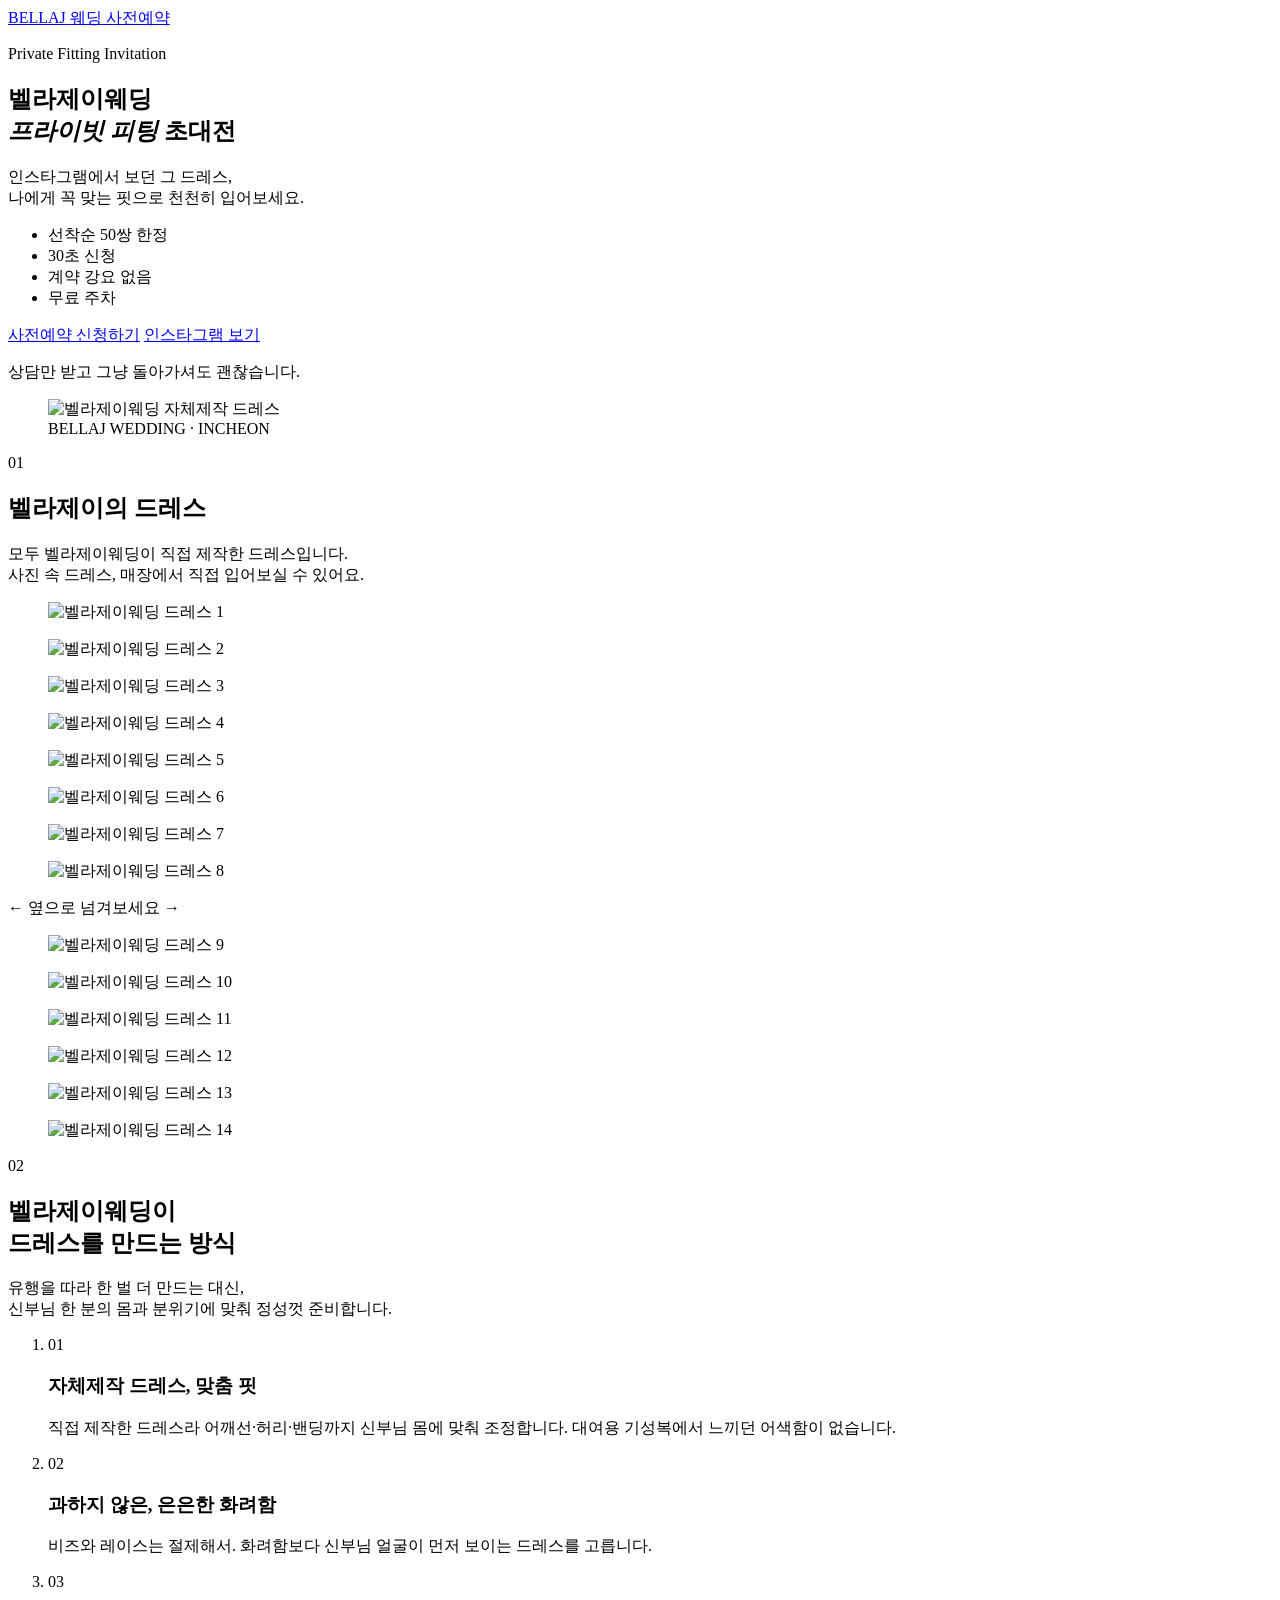
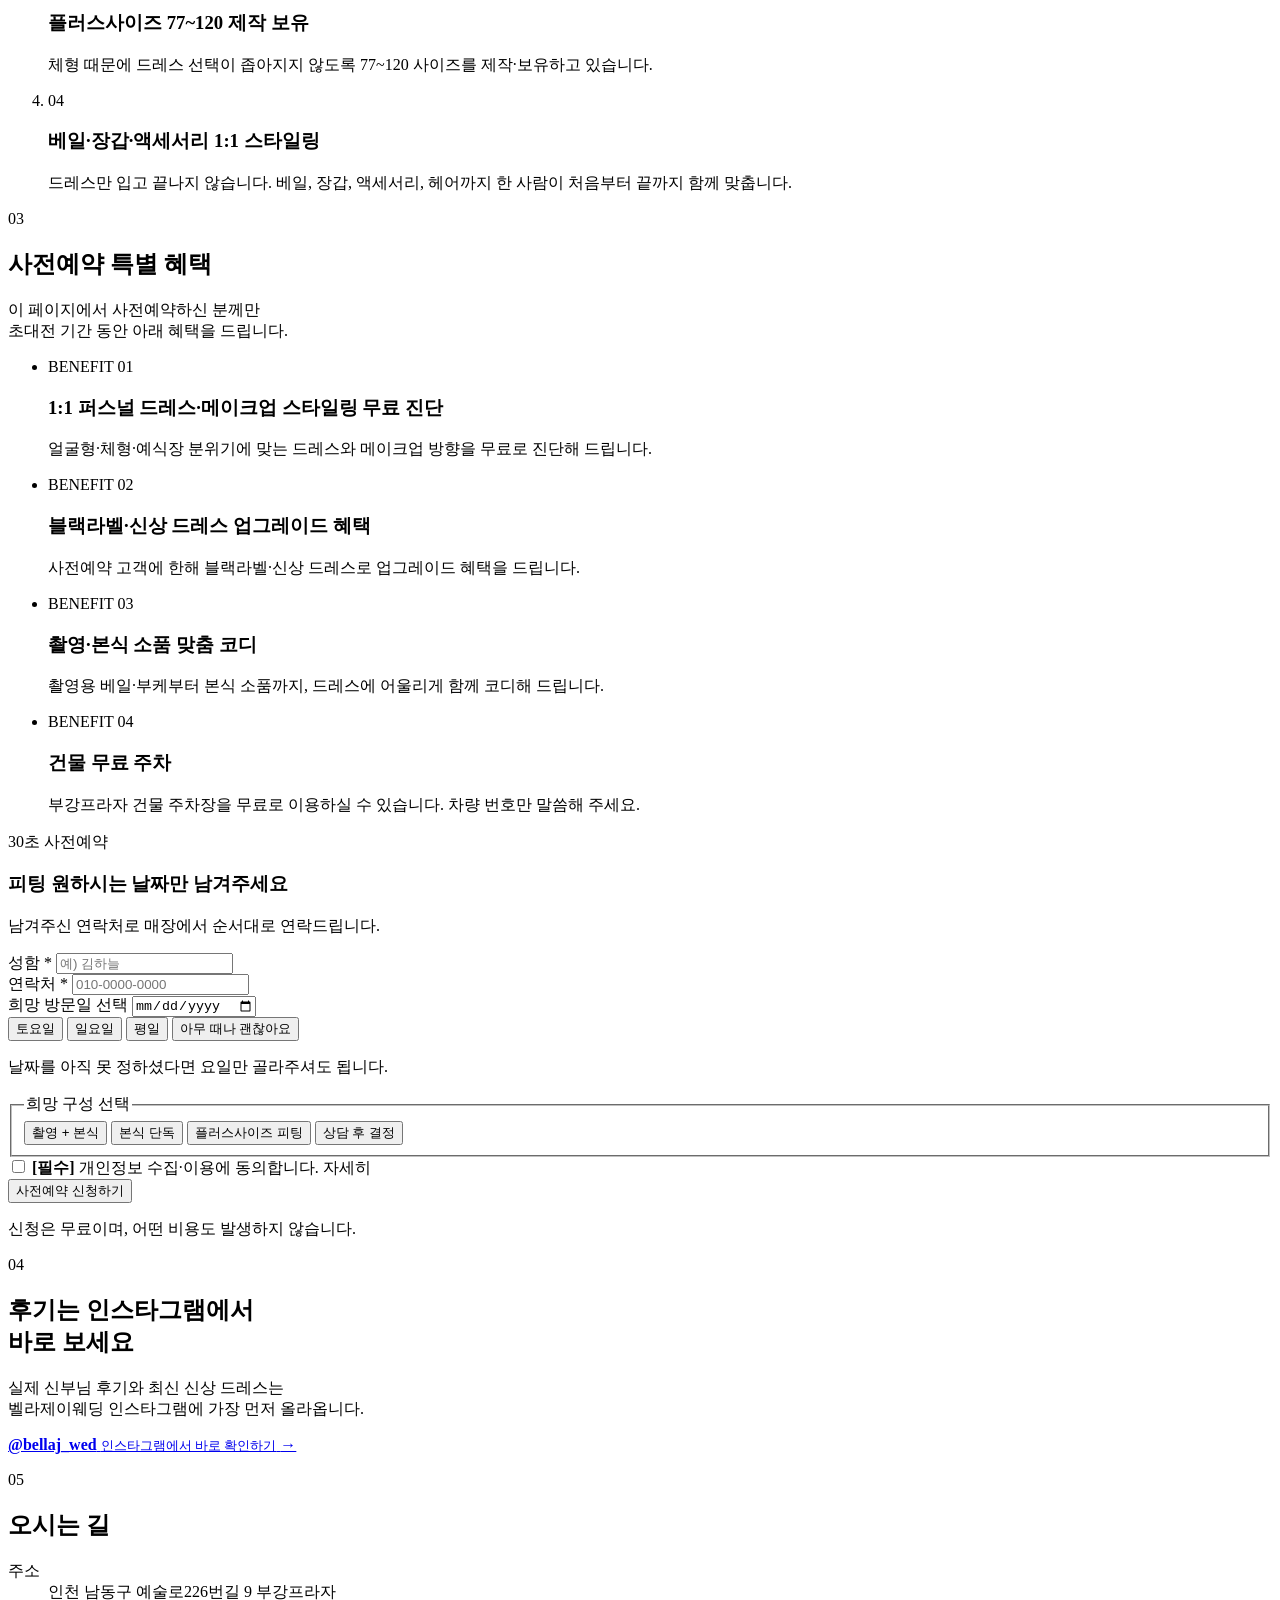
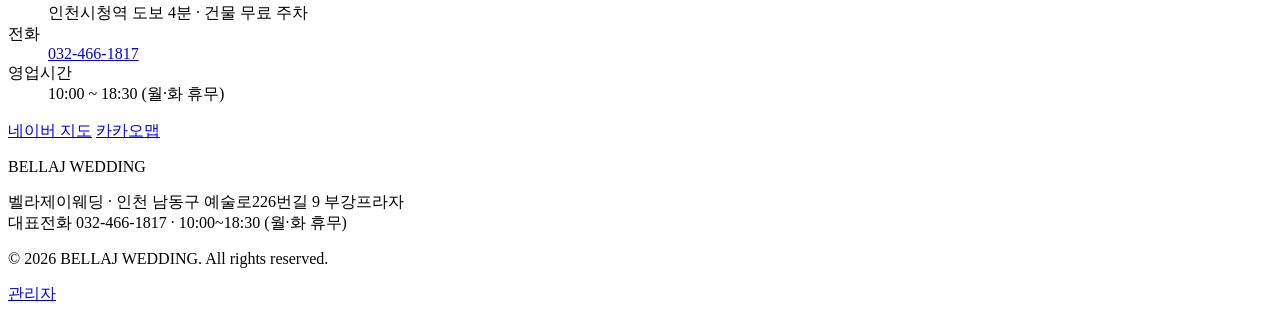
==== public/index.html @ 1223cafc "벨라제이웨딩 프라이빗 피팅 초대전 1차 시안 — 랜딩페이지 + 신청 리스트 관리" ====
<!DOCTYPE html>
<html lang="ko">
<head>
<meta charset="utf-8">
<meta name="viewport" content="width=device-width, initial-scale=1, viewport-fit=cover">
<title>벨라제이웨딩 프라이빗 피팅 초대전 | 선착순 50쌍 사전예약</title>
<meta name="description" content="인천 구월동 벨라제이웨딩 프라이빗 피팅 초대전. 자체제작 드레스 맞춤 핏, 플러스사이즈(77~120) 제작 보유. 30초 사전예약 · 계약 강요 없음 · 무료 주차.">
<meta name="theme-color" content="#fdfcfa">
<meta property="og:type" content="website">
<meta property="og:title" content="벨라제이웨딩 프라이빗 피팅 초대전">
<meta property="og:description" content="선착순 50쌍 한정 · 30초 신청 · 계약 강요 없음 · 무료 주차. 인천 구월동 벨라제이웨딩에서 나에게 꼭 맞는 드레스를 천천히 만나보세요.">
<meta property="og:image" content="/images/og.jpg">
<meta property="og:locale" content="ko_KR">
<link rel="icon" href="/favicon.svg" type="image/svg+xml">
<link rel="preconnect" href="https://fonts.googleapis.com">
<link rel="preconnect" href="https://fonts.gstatic.com" crossorigin>
<link href="https://fonts.googleapis.com/css2?family=Cormorant+Garamond:ital,wght@0,300;0,400;0,500;1,300&family=Noto+Serif+KR:wght@300;400;500&display=swap" rel="stylesheet">
<link rel="stylesheet" href="https://cdn.jsdelivr.net/gh/orioncactus/pretendard@v1.3.9/dist/web/variable/pretendardvariable-dynamic-subset.min.css">
<link rel="stylesheet" href="/styles.css">
</head>
<body>

<header class="topbar">
  <div class="topbar-inner">
    <a class="brand" href="#top" aria-label="벨라제이웨딩">
      <span class="brand-en">BELLAJ</span>
      <span class="brand-kr">웨딩</span>
    </a>
    <a class="topbar-cta" href="#apply">사전예약</a>
  </div>
</header>

<main id="top">

  <!-- HERO -->
  <section class="hero">
    <div class="hero-inner">
      <p class="eyebrow">Private Fitting Invitation</p>
      <h1 class="hero-title">
        벨라제이웨딩<br>
        <em>프라이빗 피팅</em> 초대전
      </h1>
      <p class="hero-lead">
        인스타그램에서 보던 그 드레스,<br>
        나에게 꼭 맞는 핏으로 천천히 입어보세요.
      </p>

      <ul class="hero-points" aria-label="초대전 안내">
        <li>선착순 50쌍 한정</li>
        <li>30초 신청</li>
        <li>계약 강요 없음</li>
        <li>무료 주차</li>
      </ul>

      <div class="hero-actions">
        <a class="btn btn-primary" href="#apply">사전예약 신청하기</a>
        <a class="btn btn-ghost" href="https://www.instagram.com/bellaj_wed/" target="_blank" rel="noopener">인스타그램 보기</a>
      </div>
      <p class="hero-note">상담만 받고 그냥 돌아가셔도 괜찮습니다.</p>
    </div>

    <figure class="hero-figure">
      <img src="/images/bellaj-09.webp" width="900" height="1350" alt="벨라제이웨딩 자체제작 드레스" fetchpriority="high">
      <figcaption>BELLAJ WEDDING · INCHEON</figcaption>
    </figure>
  </section>

  <!-- 01 LOOKBOOK -->
  <section class="section" id="lookbook">
    <div class="section-head">
      <p class="num">01</p>
      <h2 class="section-title">벨라제이의 드레스</h2>
      <p class="section-lead">
        모두 벨라제이웨딩이 직접 제작한 드레스입니다.<br>
        사진 속 드레스, 매장에서 직접 입어보실 수 있어요.
      </p>
    </div>

    <div class="lookbook">
      <div class="lookbook-track" id="lookbookTrack" tabindex="0" aria-label="드레스 화보, 좌우로 넘겨 보세요">
        <figure class="look"><img src="/images/bellaj-01.webp" width="900" height="1350" alt="벨라제이웨딩 드레스 1" loading="lazy"></figure>
        <figure class="look"><img src="/images/bellaj-04.webp" width="900" height="1350" alt="벨라제이웨딩 드레스 2" loading="lazy"></figure>
        <figure class="look"><img src="/images/bellaj-05.webp" width="900" height="1350" alt="벨라제이웨딩 드레스 3" loading="lazy"></figure>
        <figure class="look"><img src="/images/bellaj-08.webp" width="900" height="1350" alt="벨라제이웨딩 드레스 4" loading="lazy"></figure>
        <figure class="look"><img src="/images/bellaj-03.webp" width="900" height="1350" alt="벨라제이웨딩 드레스 5" loading="lazy"></figure>
        <figure class="look"><img src="/images/bellaj-11.webp" width="900" height="1350" alt="벨라제이웨딩 드레스 6" loading="lazy"></figure>
        <figure class="look"><img src="/images/bellaj-14.webp" width="900" height="1350" alt="벨라제이웨딩 드레스 7" loading="lazy"></figure>
        <figure class="look"><img src="/images/bellaj-13.webp" width="900" height="1350" alt="벨라제이웨딩 드레스 8" loading="lazy"></figure>
      </div>
      <p class="swipe-hint"><span aria-hidden="true">←</span> 옆으로 넘겨보세요 <span aria-hidden="true">→</span></p>
    </div>

    <div class="look-grid">
      <figure><img src="/images/bellaj-02-sm.webp" width="600" height="900" alt="벨라제이웨딩 드레스 9" loading="lazy"></figure>
      <figure><img src="/images/bellaj-06-sm.webp" width="600" height="900" alt="벨라제이웨딩 드레스 10" loading="lazy"></figure>
      <figure><img src="/images/bellaj-07-sm.webp" width="600" height="900" alt="벨라제이웨딩 드레스 11" loading="lazy"></figure>
      <figure><img src="/images/bellaj-10-sm.webp" width="600" height="900" alt="벨라제이웨딩 드레스 12" loading="lazy"></figure>
      <figure><img src="/images/bellaj-12-sm.webp" width="600" height="900" alt="벨라제이웨딩 드레스 13" loading="lazy"></figure>
      <figure><img src="/images/bellaj-15-sm.webp" width="600" height="900" alt="벨라제이웨딩 드레스 14" loading="lazy"></figure>
    </div>
  </section>

  <!-- 02 ABOUT -->
  <section class="section section-tint" id="about">
    <div class="section-head">
      <p class="num">02</p>
      <h2 class="section-title">벨라제이웨딩이<br>드레스를 만드는 방식</h2>
      <p class="section-lead">
        유행을 따라 한 벌 더 만드는 대신,<br>
        신부님 한 분의 몸과 분위기에 맞춰 정성껏 준비합니다.
      </p>
    </div>

    <ol class="strengths">
      <li>
        <span class="strength-no">01</span>
        <h3>자체제작 드레스, 맞춤 핏</h3>
        <p>직접 제작한 드레스라 어깨선·허리·밴딩까지 신부님 몸에 맞춰 조정합니다. 대여용 기성복에서 느끼던 어색함이 없습니다.</p>
      </li>
      <li>
        <span class="strength-no">02</span>
        <h3>과하지 않은, 은은한 화려함</h3>
        <p>비즈와 레이스는 절제해서. 화려함보다 신부님 얼굴이 먼저 보이는 드레스를 고릅니다.</p>
      </li>
      <li>
        <span class="strength-no">03</span>
        <h3>플러스사이즈 77~120 제작 보유</h3>
        <p>체형 때문에 드레스 선택이 좁아지지 않도록 77~120 사이즈를 제작·보유하고 있습니다.</p>
      </li>
      <li>
        <span class="strength-no">04</span>
        <h3>베일·장갑·액세서리 1:1 스타일링</h3>
        <p>드레스만 입고 끝나지 않습니다. 베일, 장갑, 액세서리, 헤어까지 한 사람이 처음부터 끝까지 함께 맞춥니다.</p>
      </li>
    </ol>
  </section>

  <!-- 03 BENEFIT + FORM -->
  <section class="section" id="apply">
    <div class="section-head">
      <p class="num">03</p>
      <h2 class="section-title">사전예약 특별 혜택</h2>
      <p class="section-lead">
        이 페이지에서 사전예약하신 분께만<br>
        초대전 기간 동안 아래 혜택을 드립니다.
      </p>
    </div>

    <ul class="benefits">
      <li>
        <span class="benefit-tag">BENEFIT 01</span>
        <h3>1:1 퍼스널 드레스·메이크업 스타일링 무료 진단</h3>
        <p>얼굴형·체형·예식장 분위기에 맞는 드레스와 메이크업 방향을 무료로 진단해 드립니다.</p>
      </li>
      <li>
        <span class="benefit-tag">BENEFIT 02</span>
        <h3>블랙라벨·신상 드레스 업그레이드 혜택</h3>
        <p>사전예약 고객에 한해 블랙라벨·신상 드레스로 업그레이드 혜택을 드립니다.</p>
      </li>
      <li>
        <span class="benefit-tag">BENEFIT 03</span>
        <h3>촬영·본식 소품 맞춤 코디</h3>
        <p>촬영용 베일·부케부터 본식 소품까지, 드레스에 어울리게 함께 코디해 드립니다.</p>
      </li>
      <li>
        <span class="benefit-tag">BENEFIT 04</span>
        <h3>건물 무료 주차</h3>
        <p>부강프라자 건물 주차장을 무료로 이용하실 수 있습니다. 차량 번호만 말씀해 주세요.</p>
      </li>
    </ul>

    <div class="apply-card">
      <div class="apply-head">
        <p class="apply-eyebrow">30초 사전예약</p>
        <h3 class="apply-title">피팅 원하시는 날짜만 남겨주세요</h3>
        <p class="apply-desc">남겨주신 연락처로 매장에서 순서대로 연락드립니다.</p>
      </div>

      <form id="applyForm" class="apply-form" novalidate>
        <div class="field">
          <label for="name">성함 <span class="req">*</span></label>
          <input id="name" name="name" type="text" autocomplete="name" placeholder="예) 김하늘" maxlength="30" required>
          <p class="field-err" data-err="name" hidden></p>
        </div>

        <div class="field">
          <label for="phone">연락처 <span class="req">*</span></label>
          <input id="phone" name="phone" type="tel" inputmode="numeric" autocomplete="tel" placeholder="010-0000-0000" maxlength="13" required>
          <p class="field-err" data-err="phone" hidden></p>
        </div>

        <div class="field">
          <label for="visitDate">희망 방문일 <span class="opt">선택</span></label>
          <input id="visitDate" name="visit_date" type="date" min="">
          <div class="chips" id="dayChips" role="group" aria-label="방문 희망 요일">
            <button type="button" class="chip" data-day="토요일">토요일</button>
            <button type="button" class="chip" data-day="일요일">일요일</button>
            <button type="button" class="chip" data-day="평일">평일</button>
            <button type="button" class="chip" data-day="무관">아무 때나 괜찮아요</button>
          </div>
          <p class="field-help">날짜를 아직 못 정하셨다면 요일만 골라주셔도 됩니다.</p>
        </div>

        <fieldset class="field">
          <legend>희망 구성 <span class="opt">선택</span></legend>
          <div class="chips" id="planChips" role="radiogroup" aria-label="희망 구성">
            <button type="button" class="chip" data-plan="촬영+본식">촬영 + 본식</button>
            <button type="button" class="chip" data-plan="본식 단독">본식 단독</button>
            <button type="button" class="chip" data-plan="플러스사이즈 피팅">플러스사이즈 피팅</button>
            <button type="button" class="chip" data-plan="상담 후 결정">상담 후 결정</button>
          </div>
        </fieldset>

        <div class="field">
          <label class="check">
            <input id="agree" name="agree" type="checkbox">
            <span>
              <b>[필수]</b> 개인정보 수집·이용에 동의합니다.
              <span class="agree-more" id="agreeMore" role="button" tabindex="0" aria-expanded="false">자세히</span>
            </span>
          </label>
          <div class="agree-box" id="agreeBox" hidden>
            <p>수집 항목 : 성함, 연락처, 희망 방문일·구성</p>
            <p>수집 목적 : 사전예약 접수 및 상담 안내 연락</p>
            <p>보유 기간 : 상담 종료 후 6개월 이내 파기</p>
            <p>동의를 거부하실 수 있으며, 이 경우 사전예약 접수가 제한됩니다.</p>
          </div>
          <p class="field-err" data-err="agree" hidden></p>
        </div>

        <button class="btn btn-primary btn-block" type="submit" id="submitBtn">사전예약 신청하기</button>
        <p class="form-foot">신청은 무료이며, 어떤 비용도 발생하지 않습니다.</p>
      </form>

      <div class="apply-done" id="applyDone" hidden aria-live="polite">
        <p class="done-mark" aria-hidden="true">✓</p>
        <h3>사전예약이 접수되었습니다</h3>
        <p class="done-desc">
          남겨주신 연락처로 매장에서 곧 연락드리겠습니다.<br>
          급하시면 아래 번호로 바로 전화 주셔도 됩니다.
        </p>
        <div class="done-actions">
          <a class="btn btn-primary" href="tel:0324661817">032-466-1817 전화하기</a>
          <a class="btn btn-ghost" href="https://www.instagram.com/bellaj_wed/" target="_blank" rel="noopener">인스타그램 보기</a>
        </div>
      </div>
    </div>
  </section>

  <!-- 04 INSTAGRAM -->
  <section class="section section-insta" id="instagram">
    <div class="section-head">
      <p class="num">04</p>
      <h2 class="section-title">후기는 인스타그램에서<br>바로 보세요</h2>
      <p class="section-lead">
        실제 신부님 후기와 최신 신상 드레스는<br>
        벨라제이웨딩 인스타그램에 가장 먼저 올라옵니다.
      </p>
    </div>
    <a class="insta-btn" href="https://www.instagram.com/bellaj_wed/" target="_blank" rel="noopener">
      <span class="insta-ico" aria-hidden="true"></span>
      <span>
        <b>@bellaj_wed</b>
        <small>인스타그램에서 바로 확인하기</small>
      </span>
      <span class="insta-arrow" aria-hidden="true">→</span>
    </a>
  </section>

  <!-- 05 VISIT -->
  <section class="section" id="visit">
    <div class="section-head">
      <p class="num">05</p>
      <h2 class="section-title">오시는 길</h2>
    </div>

    <dl class="visit-list">
      <div>
        <dt>주소</dt>
        <dd>인천 남동구 예술로226번길 9 부강프라자<br><span class="dim">인천시청역 도보 4분 · 건물 무료 주차</span></dd>
      </div>
      <div>
        <dt>전화</dt>
        <dd><a href="tel:0324661817">032-466-1817</a></dd>
      </div>
      <div>
        <dt>영업시간</dt>
        <dd>10:00 ~ 18:30 <span class="dim">(월·화 휴무)</span></dd>
      </div>
    </dl>

    <div class="map-actions">
      <a class="btn btn-soft" href="https://map.naver.com/p/search/%EC%9D%B8%EC%B2%9C%20%EB%82%A8%EB%8F%99%EA%B5%AC%20%EC%98%88%EC%88%A0%EB%A1%9C226%EB%B2%88%EA%B8%B8%209" target="_blank" rel="noopener">네이버 지도</a>
      <a class="btn btn-soft" href="https://map.kakao.com/?q=%EC%9D%B8%EC%B2%9C%20%EB%82%A8%EB%8F%99%EA%B5%AC%20%EC%98%88%EC%88%A0%EB%A1%9C226%EB%B2%88%EA%B8%B8%209" target="_blank" rel="noopener">카카오맵</a>
    </div>
  </section>

</main>

<footer class="footer">
  <p class="footer-brand">BELLAJ WEDDING</p>
  <p class="footer-info">
    벨라제이웨딩 · 인천 남동구 예술로226번길 9 부강프라자<br>
    대표전화 032-466-1817 · 10:00~18:30 (월·화 휴무)
  </p>
  <p class="footer-copy">© 2026 BELLAJ WEDDING. All rights reserved.</p>
  <a class="footer-admin" href="/admin">관리자</a>
</footer>

<div class="toast" id="toast" role="status" aria-live="polite" hidden></div>

<script src="/app.js" defer></script>
</body>
</html>
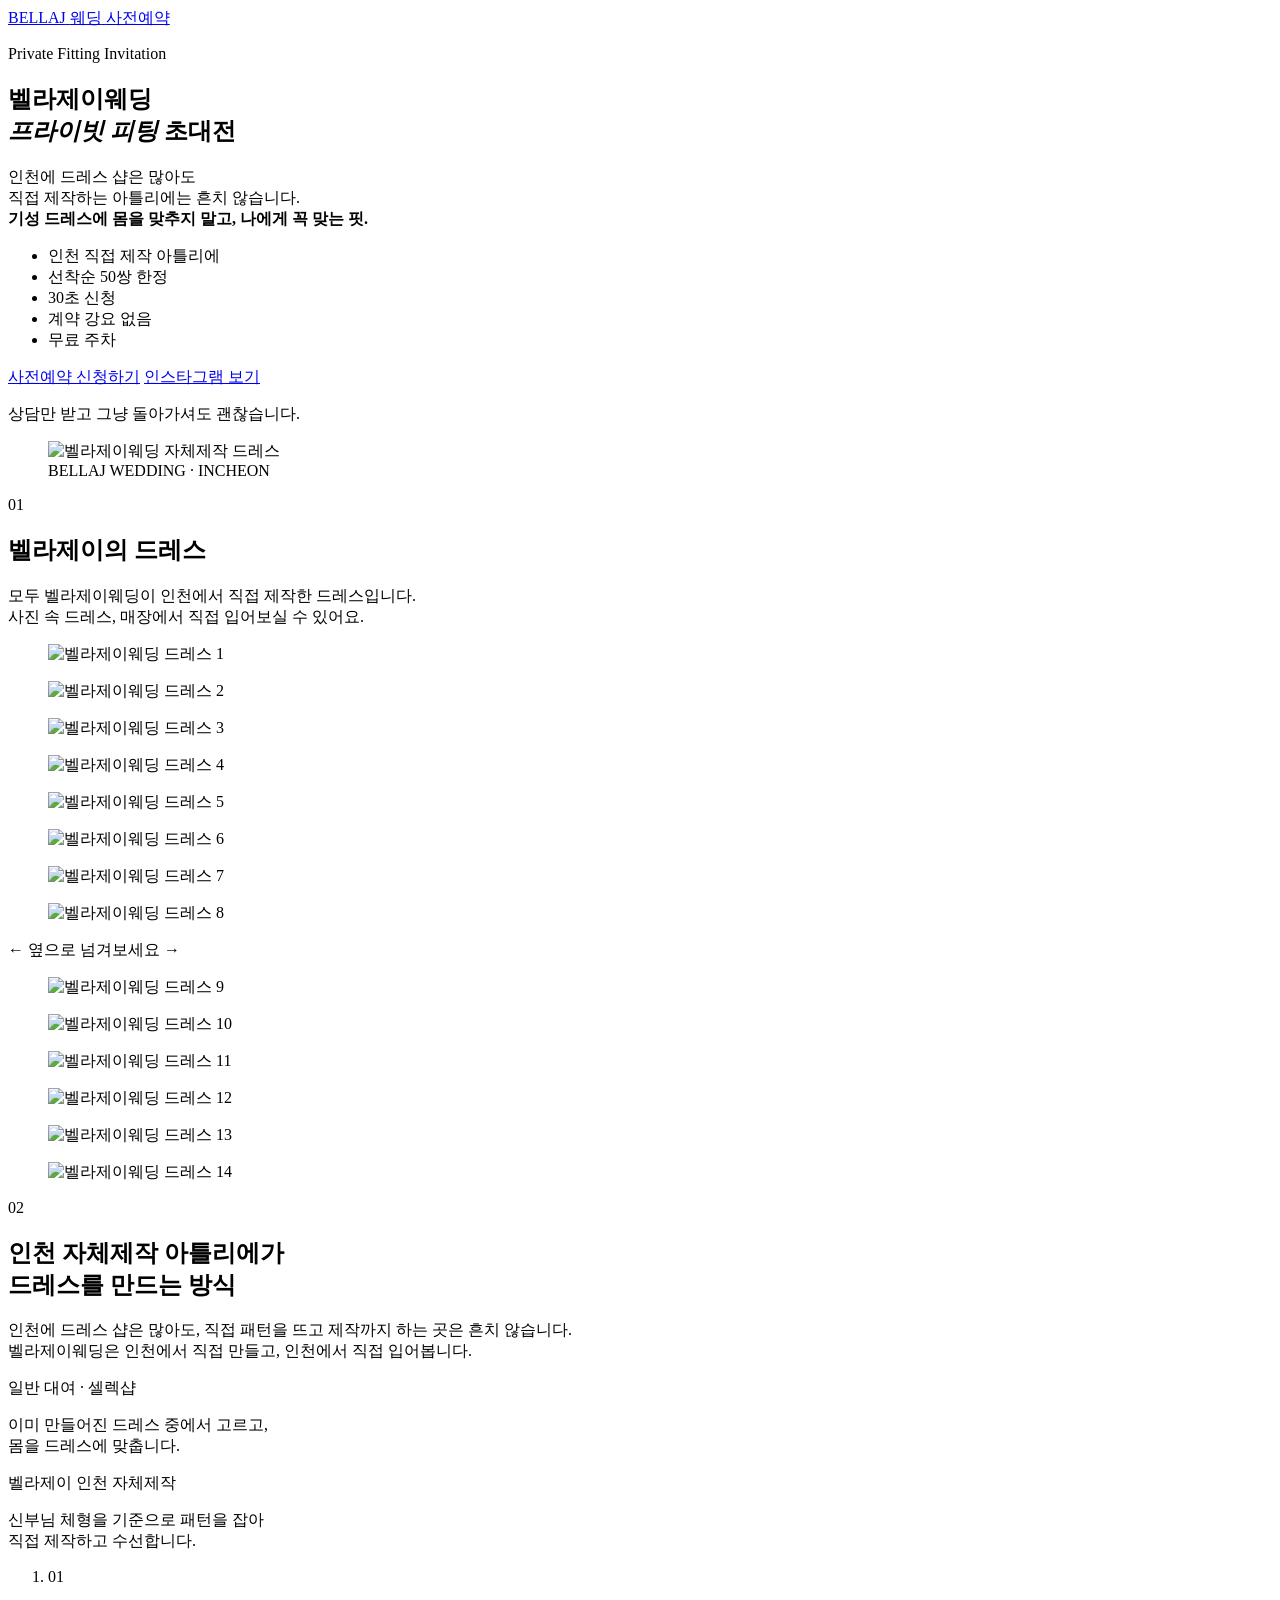
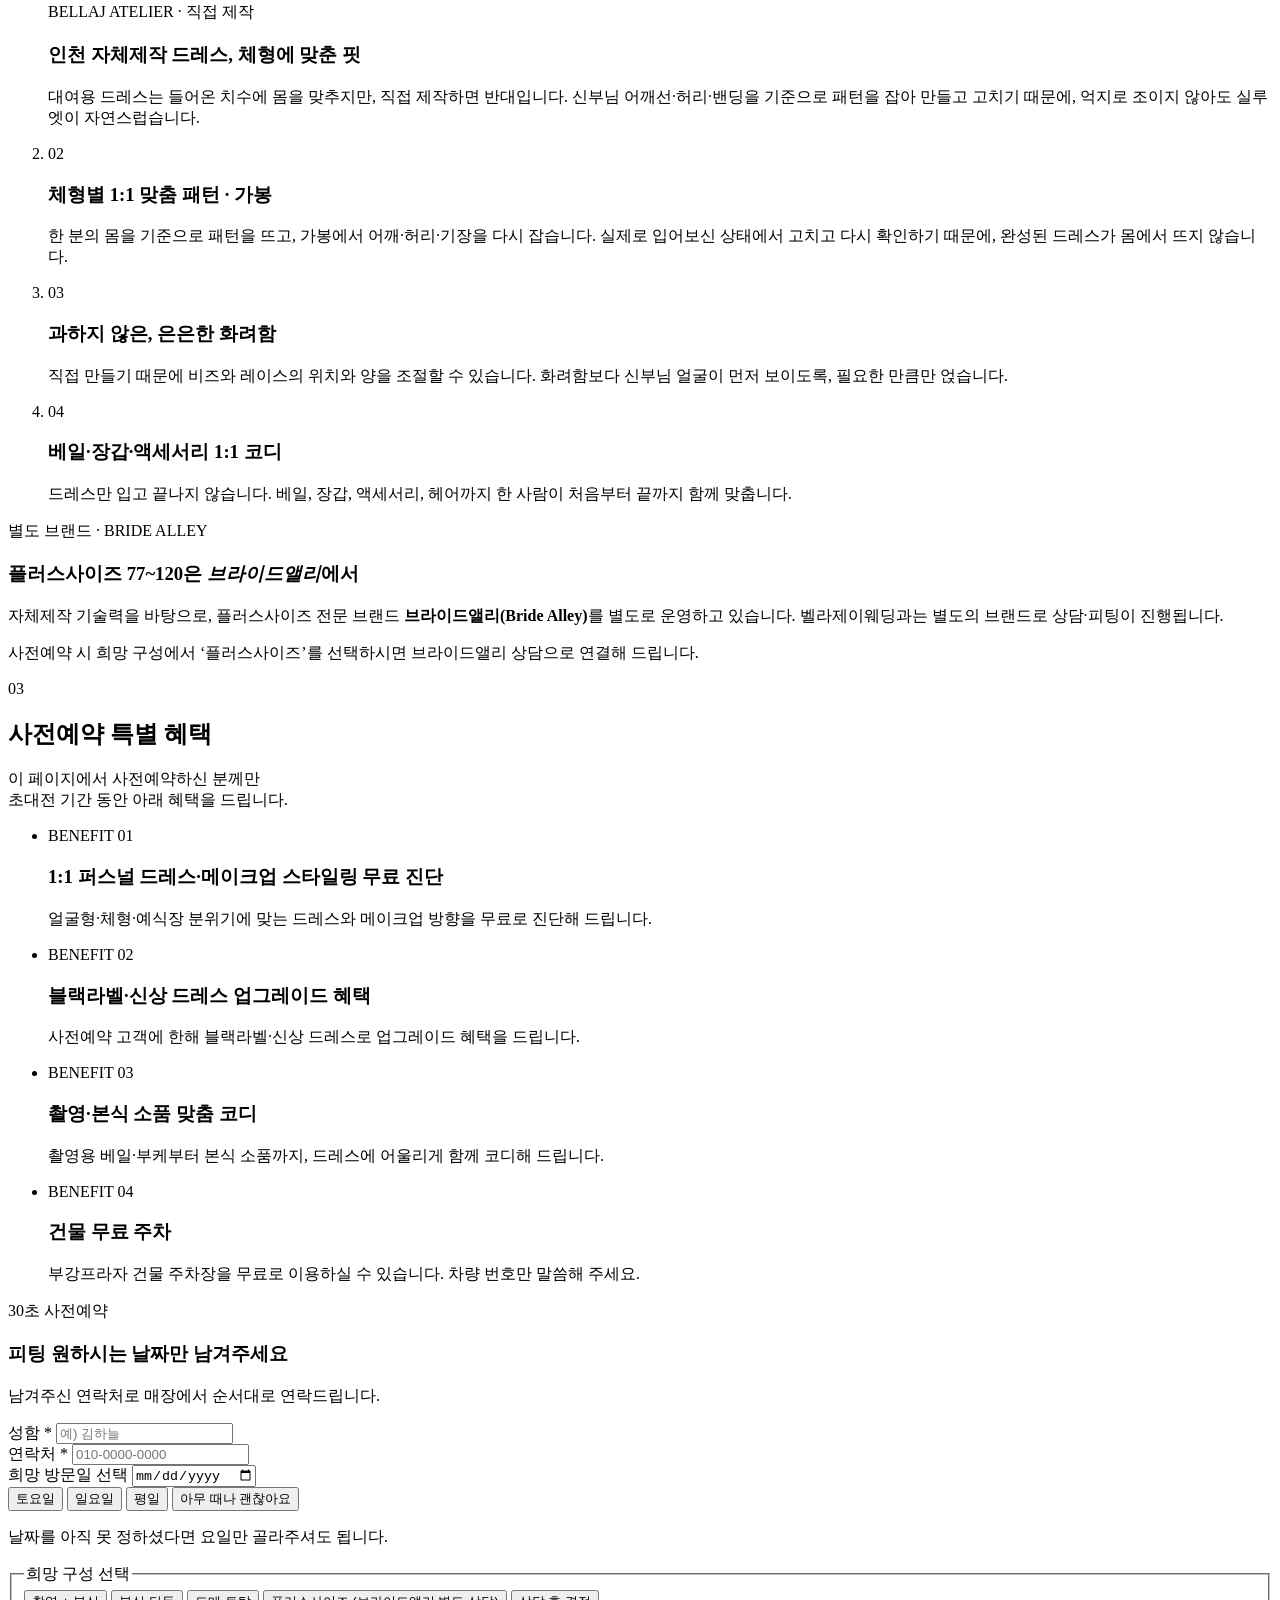
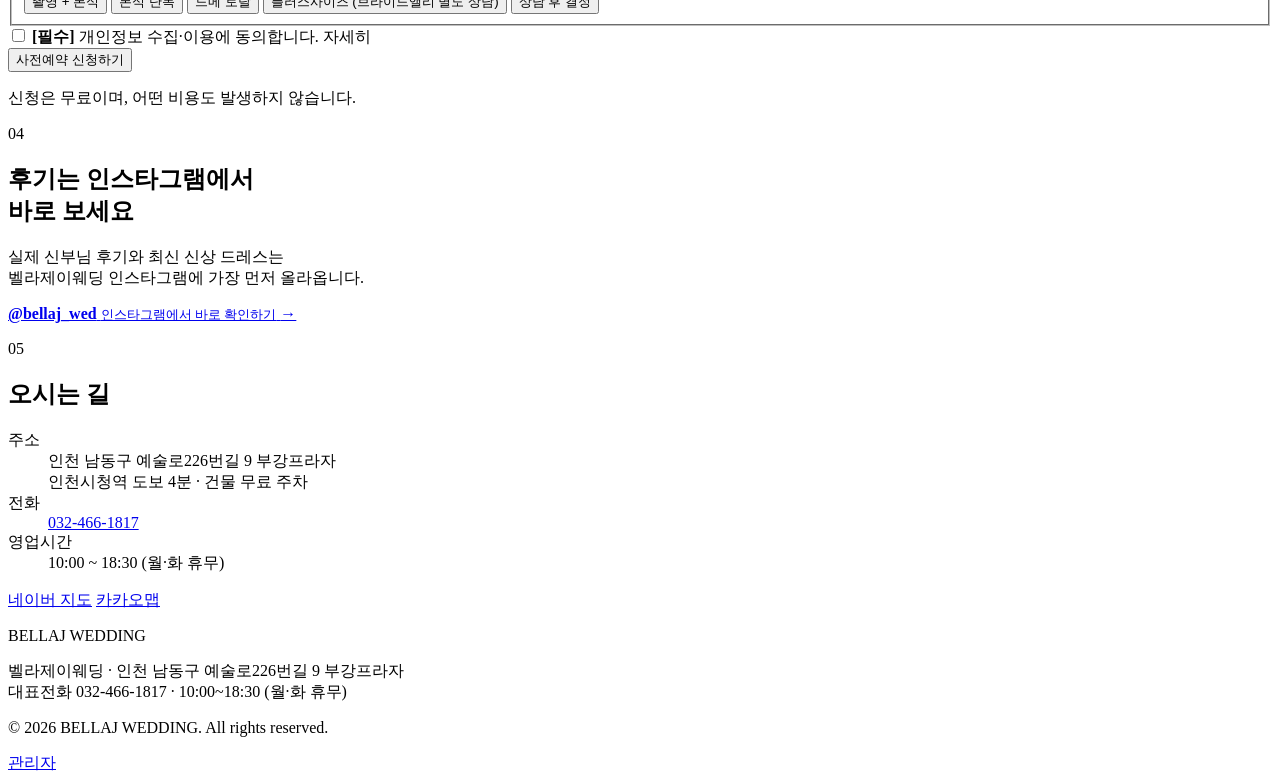
==== commit fda56c58: "인천 자체제작 아틀리에 강점 부각(히어로·02 소개), 플러스사이즈는 별도 브랜드 브라이드앨리로 분리 표기, 신청 폼 희망 구성 정리" ====
--- a/public/index.html
+++ b/public/index.html
@@ -3,12 +3,14 @@
 <head>
 <meta charset="utf-8">
 <meta name="viewport" content="width=device-width, initial-scale=1, viewport-fit=cover">
-<title>벨라제이웨딩 프라이빗 피팅 초대전 | 선착순 50쌍 사전예약</title>
-<meta name="description" content="인천 구월동 벨라제이웨딩 프라이빗 피팅 초대전. 자체제작 드레스 맞춤 핏, 플러스사이즈(77~120) 제작 보유. 30초 사전예약 · 계약 강요 없음 · 무료 주차.">
+<title>벨라제이웨딩 프라이빗 피팅 초대전 | 인천 자체제작 드레스 아틀리에</title>
+<meta name="description" content="인천 구월동 벨라제이웨딩 프라이빗 피팅 초대전. 인천에서 직접 제작하는 드레스 아틀리에 — 체형별 1:1 맞춤 패턴·가봉. 플러스사이즈(77~120)는 별도 브랜드 ‘브라이드앨리’에서 운영. 30초 사전예약 · 계약 강요 없음 · 무료 주차.">
 <meta name="theme-color" content="#fdfcfa">
+<!-- 1차 시안: 검색 노출 차단. 정식 오픈 때 이 줄을 지우세요. -->
+<meta name="robots" content="noindex, nofollow">
 <meta property="og:type" content="website">
 <meta property="og:title" content="벨라제이웨딩 프라이빗 피팅 초대전">
-<meta property="og:description" content="선착순 50쌍 한정 · 30초 신청 · 계약 강요 없음 · 무료 주차. 인천 구월동 벨라제이웨딩에서 나에게 꼭 맞는 드레스를 천천히 만나보세요.">
+<meta property="og:description" content="인천에서 직접 제작하는 드레스 아틀리에, 벨라제이웨딩. 선착순 50쌍 한정 · 30초 신청 · 계약 강요 없음 · 무료 주차.">
 <meta property="og:image" content="/images/og.jpg">
 <meta property="og:locale" content="ko_KR">
 <link rel="icon" href="/favicon.svg" type="image/svg+xml">
@@ -41,11 +43,13 @@
         <em>프라이빗 피팅</em> 초대전
       </h1>
       <p class="hero-lead">
-        인스타그램에서 보던 그 드레스,<br>
-        나에게 꼭 맞는 핏으로 천천히 입어보세요.
+        인천에 드레스 샵은 많아도<br>
+        직접 제작하는 아틀리에는 흔치 않습니다.<br>
+        <b>기성 드레스에 몸을 맞추지 말고, 나에게 꼭 맞는 핏.</b>
       </p>
 
       <ul class="hero-points" aria-label="초대전 안내">
+        <li class="is-key">인천 직접 제작 아틀리에</li>
         <li>선착순 50쌍 한정</li>
         <li>30초 신청</li>
         <li>계약 강요 없음</li>
@@ -71,7 +75,7 @@
       <p class="num">01</p>
       <h2 class="section-title">벨라제이의 드레스</h2>
       <p class="section-lead">
-        모두 벨라제이웨딩이 직접 제작한 드레스입니다.<br>
+        모두 벨라제이웨딩이 인천에서 직접 제작한 드레스입니다.<br>
         사진 속 드레스, 매장에서 직접 입어보실 수 있어요.
       </p>
     </div>
@@ -104,35 +108,54 @@
   <section class="section section-tint" id="about">
     <div class="section-head">
       <p class="num">02</p>
-      <h2 class="section-title">벨라제이웨딩이<br>드레스를 만드는 방식</h2>
+      <h2 class="section-title">인천 자체제작 아틀리에가<br>드레스를 만드는 방식</h2>
       <p class="section-lead">
-        유행을 따라 한 벌 더 만드는 대신,<br>
-        신부님 한 분의 몸과 분위기에 맞춰 정성껏 준비합니다.
-      </p>
+        인천에 드레스 샵은 많아도, 직접 패턴을 뜨고 제작까지 하는 곳은 흔치 않습니다.<br>
+        벨라제이웨딩은 인천에서 직접 만들고, 인천에서 직접 입어봅니다.
+      </p>
+    </div>
+
+    <div class="compare" aria-label="일반 대여·셀렉샵과 벨라제이웨딩의 차이">
+      <div class="compare-col">
+        <p class="compare-label">일반 대여 · 셀렉샵</p>
+        <p class="compare-body">이미 만들어진 드레스 중에서 고르고,<br>몸을 드레스에 맞춥니다.</p>
+      </div>
+      <div class="compare-col is-us">
+        <p class="compare-label">벨라제이 인천 자체제작</p>
+        <p class="compare-body">신부님 체형을 기준으로 패턴을 잡아<br>직접 제작하고 수선합니다.</p>
+      </div>
     </div>
 
     <ol class="strengths">
-      <li>
+      <li class="is-main">
         <span class="strength-no">01</span>
-        <h3>자체제작 드레스, 맞춤 핏</h3>
-        <p>직접 제작한 드레스라 어깨선·허리·밴딩까지 신부님 몸에 맞춰 조정합니다. 대여용 기성복에서 느끼던 어색함이 없습니다.</p>
+        <p class="strength-tag">BELLAJ ATELIER · 직접 제작</p>
+        <h3>인천 자체제작 드레스, 체형에 맞춘 핏</h3>
+        <p>대여용 드레스는 들어온 치수에 몸을 맞추지만, 직접 제작하면 반대입니다. 신부님 어깨선·허리·밴딩을 기준으로 패턴을 잡아 만들고 고치기 때문에, 억지로 조이지 않아도 실루엣이 자연스럽습니다.</p>
       </li>
       <li>
         <span class="strength-no">02</span>
+        <h3>체형별 1:1 맞춤 패턴 · 가봉</h3>
+        <p>한 분의 몸을 기준으로 패턴을 뜨고, 가봉에서 어깨·허리·기장을 다시 잡습니다. 실제로 입어보신 상태에서 고치고 다시 확인하기 때문에, 완성된 드레스가 몸에서 뜨지 않습니다.</p>
+      </li>
+      <li>
+        <span class="strength-no">03</span>
         <h3>과하지 않은, 은은한 화려함</h3>
-        <p>비즈와 레이스는 절제해서. 화려함보다 신부님 얼굴이 먼저 보이는 드레스를 고릅니다.</p>
-      </li>
-      <li>
-        <span class="strength-no">03</span>
-        <h3>플러스사이즈 77~120 제작 보유</h3>
-        <p>체형 때문에 드레스 선택이 좁아지지 않도록 77~120 사이즈를 제작·보유하고 있습니다.</p>
+        <p>직접 만들기 때문에 비즈와 레이스의 위치와 양을 조절할 수 있습니다. 화려함보다 신부님 얼굴이 먼저 보이도록, 필요한 만큼만 얹습니다.</p>
       </li>
       <li>
         <span class="strength-no">04</span>
-        <h3>베일·장갑·액세서리 1:1 스타일링</h3>
+        <h3>베일·장갑·액세서리 1:1 코디</h3>
         <p>드레스만 입고 끝나지 않습니다. 베일, 장갑, 액세서리, 헤어까지 한 사람이 처음부터 끝까지 함께 맞춥니다.</p>
       </li>
     </ol>
+
+    <aside class="brand-note">
+      <p class="brand-note-label">별도 브랜드 · BRIDE ALLEY</p>
+      <h3>플러스사이즈 77~120은 <em>브라이드앨리</em>에서</h3>
+      <p>자체제작 기술력을 바탕으로, 플러스사이즈 전문 브랜드 <b>브라이드앨리(Bride Alley)</b>를 별도로 운영하고 있습니다. 벨라제이웨딩과는 별도의 브랜드로 상담·피팅이 진행됩니다.</p>
+      <p class="brand-note-foot">사전예약 시 희망 구성에서 ‘플러스사이즈’를 선택하시면 브라이드앨리 상담으로 연결해 드립니다.</p>
+    </aside>
   </section>
 
   <!-- 03 BENEFIT + FORM -->
@@ -206,7 +229,8 @@
           <div class="chips" id="planChips" role="radiogroup" aria-label="희망 구성">
             <button type="button" class="chip" data-plan="촬영+본식">촬영 + 본식</button>
             <button type="button" class="chip" data-plan="본식 단독">본식 단독</button>
-            <button type="button" class="chip" data-plan="플러스사이즈 피팅">플러스사이즈 피팅</button>
+            <button type="button" class="chip" data-plan="드메 토탈">드메 토탈</button>
+            <button type="button" class="chip" data-plan="플러스사이즈 (브라이드앨리 별도 상담)">플러스사이즈 (브라이드앨리 별도 상담)</button>
             <button type="button" class="chip" data-plan="상담 후 결정">상담 후 결정</button>
           </div>
         </fieldset>
@@ -309,6 +333,30 @@
 
 <div class="toast" id="toast" role="status" aria-live="polite" hidden></div>
 
+<script type="application/ld+json">
+{
+  "@context": "https://schema.org",
+  "@type": "LocalBusiness",
+  "additionalType": "https://schema.org/ClothingStore",
+  "name": "벨라제이웨딩",
+  "description": "인천 구월동 웨딩드레스 전문점. 인천에서 직접 패턴을 뜨고 제작하는 자체제작 아틀리에. 체형별 1:1 맞춤 패턴·가봉, 베일·장갑·액세서리 1:1 코디. 플러스사이즈(77~120)는 별도 브랜드 ‘브라이드앨리’에서 운영.",
+  "telephone": "+82-32-466-1817",
+  "address": {
+    "@type": "PostalAddress",
+    "streetAddress": "예술로226번길 9 부강프라자",
+    "addressLocality": "인천광역시 남동구",
+    "addressCountry": "KR"
+  },
+  "openingHoursSpecification": [{
+    "@type": "OpeningHoursSpecification",
+    "dayOfWeek": ["Wednesday", "Thursday", "Friday", "Saturday", "Sunday"],
+    "opens": "10:00",
+    "closes": "18:30"
+  }],
+  "sameAs": ["https://www.instagram.com/bellaj_wed/"]
+}
+</script>
+
 <script src="/app.js" defer></script>
 </body>
 </html>
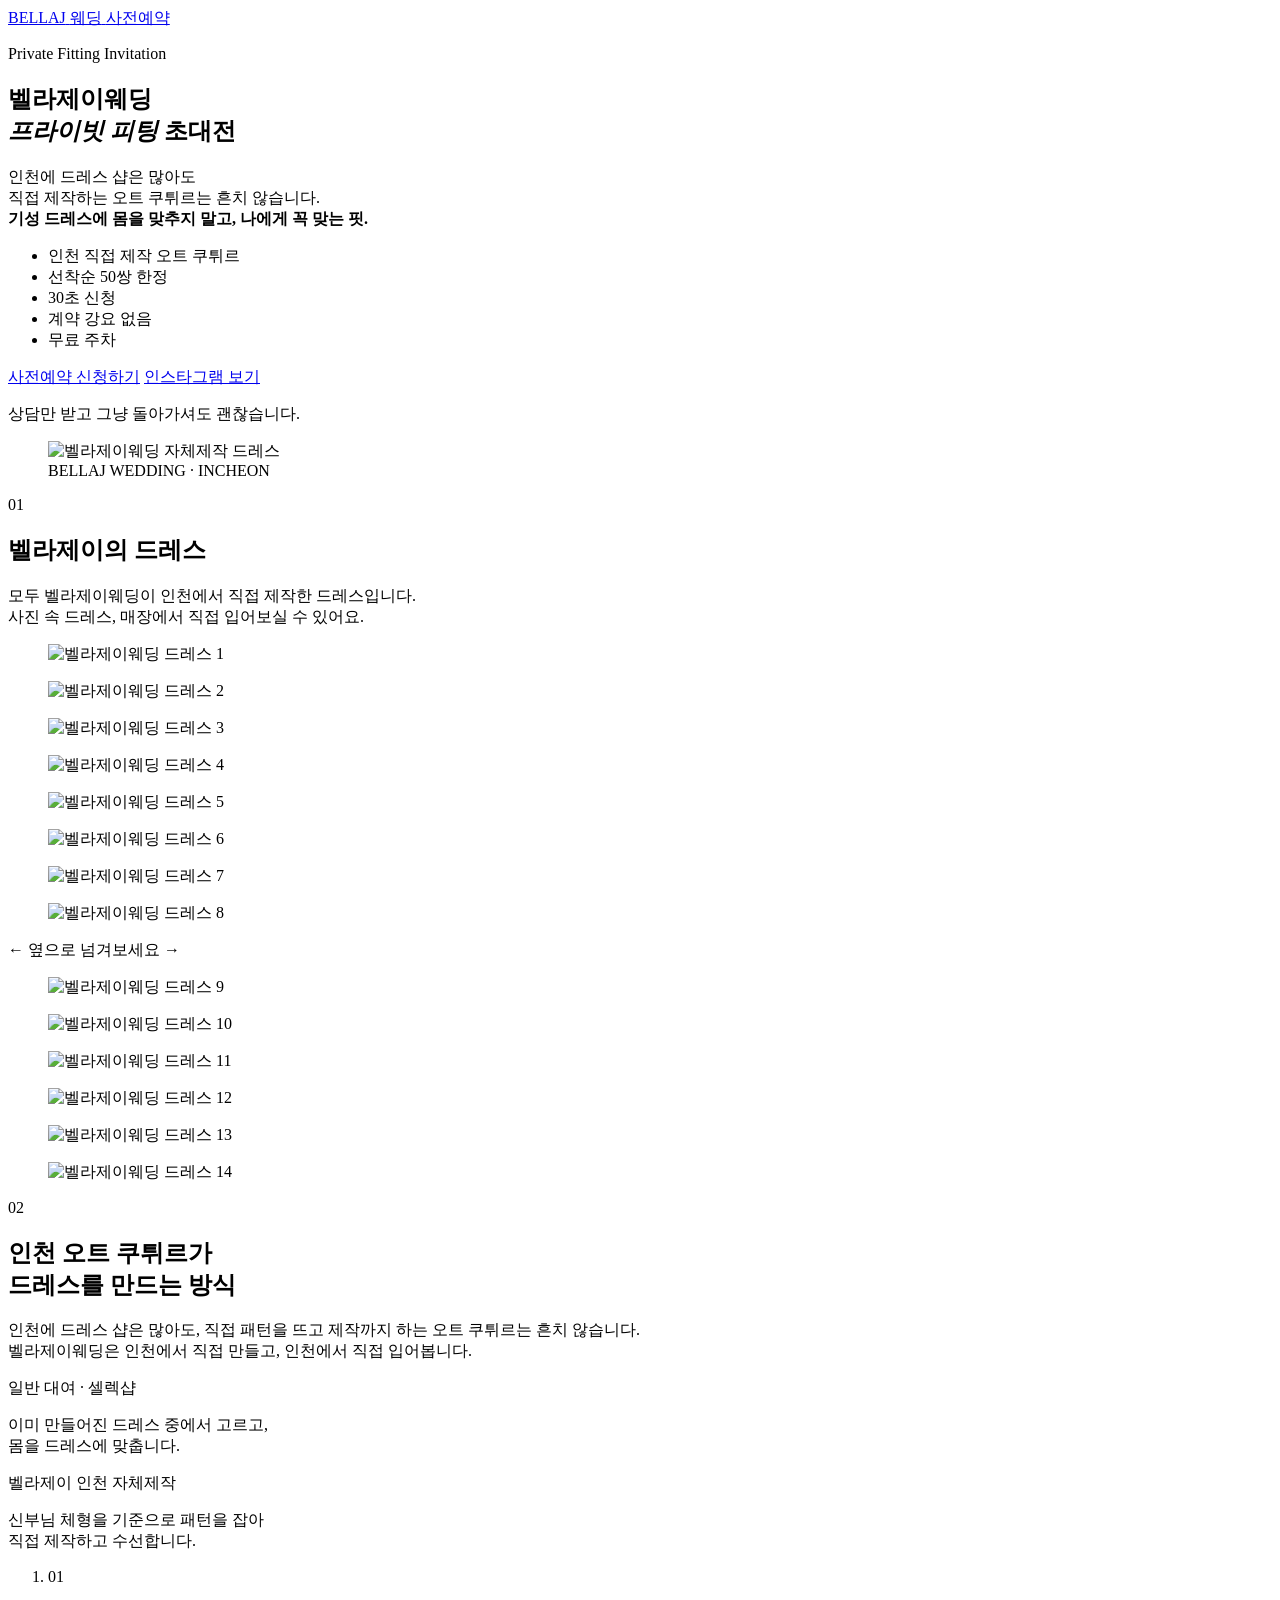
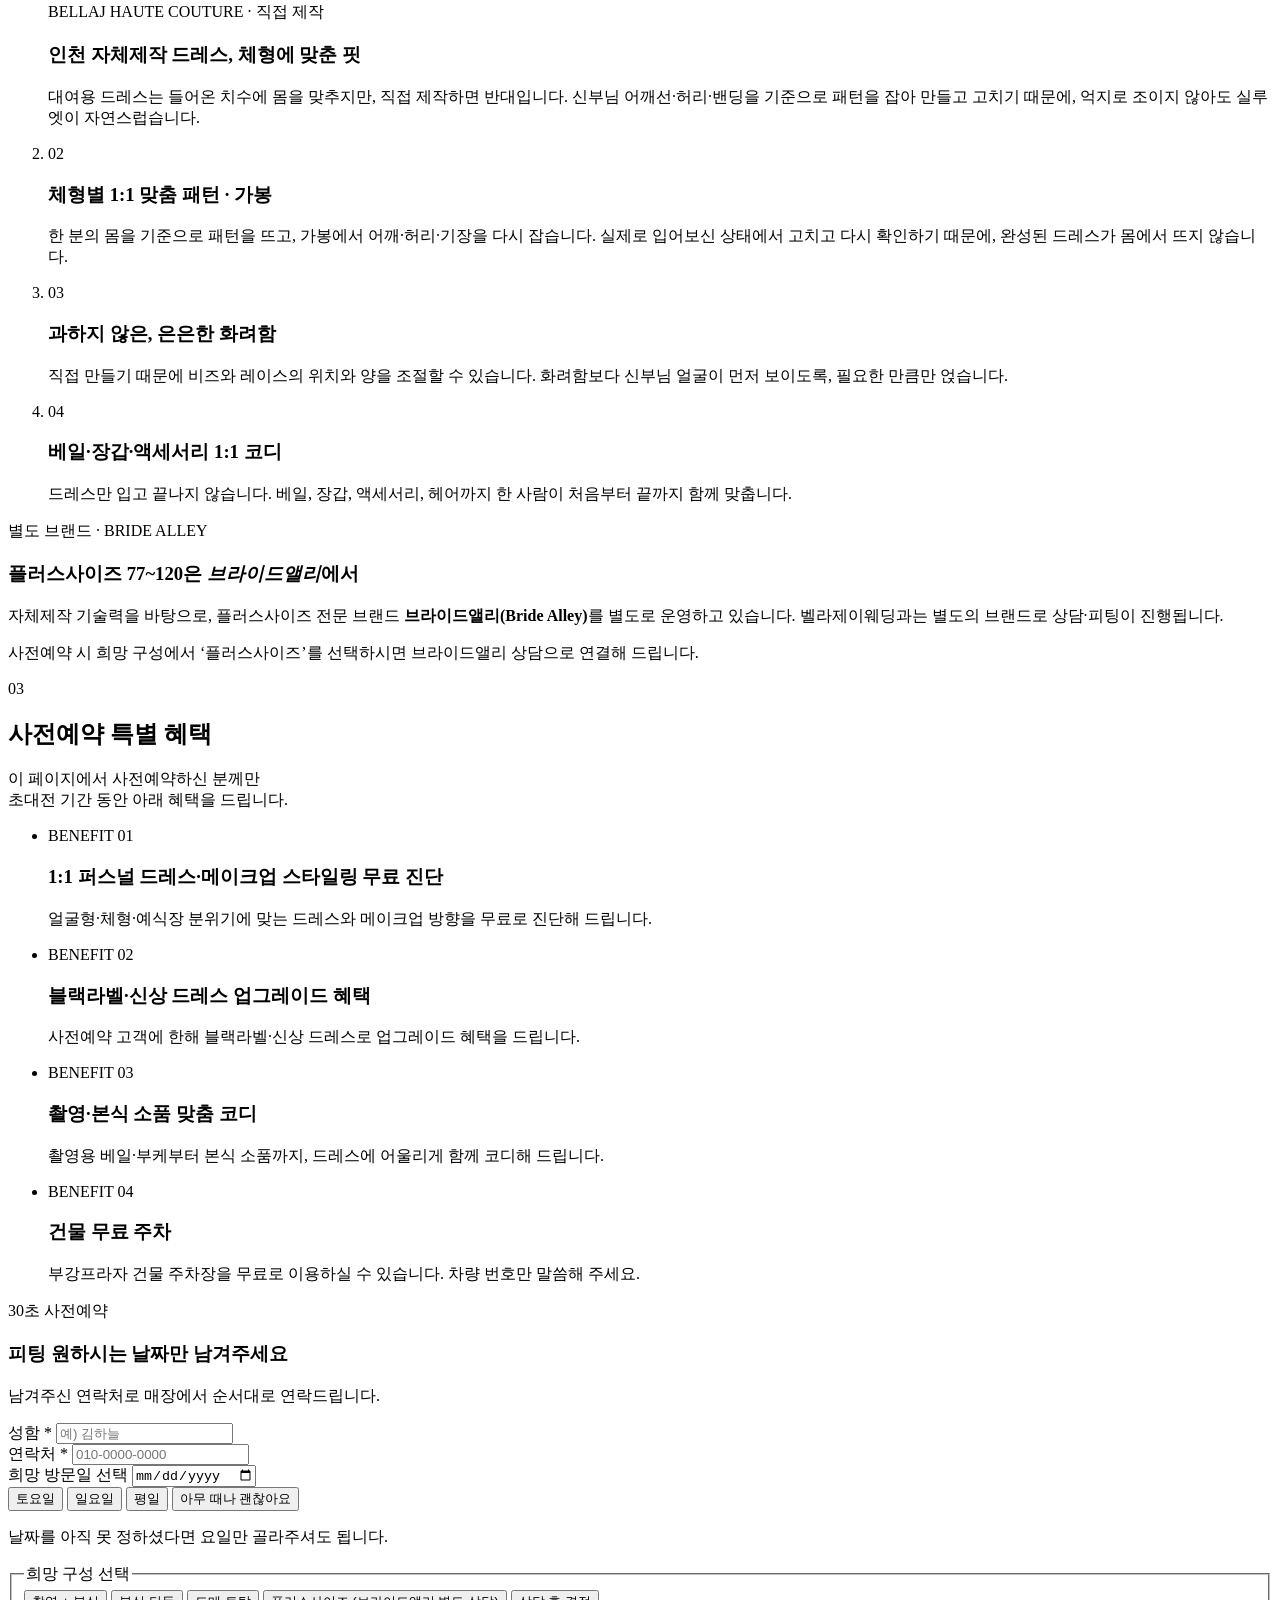
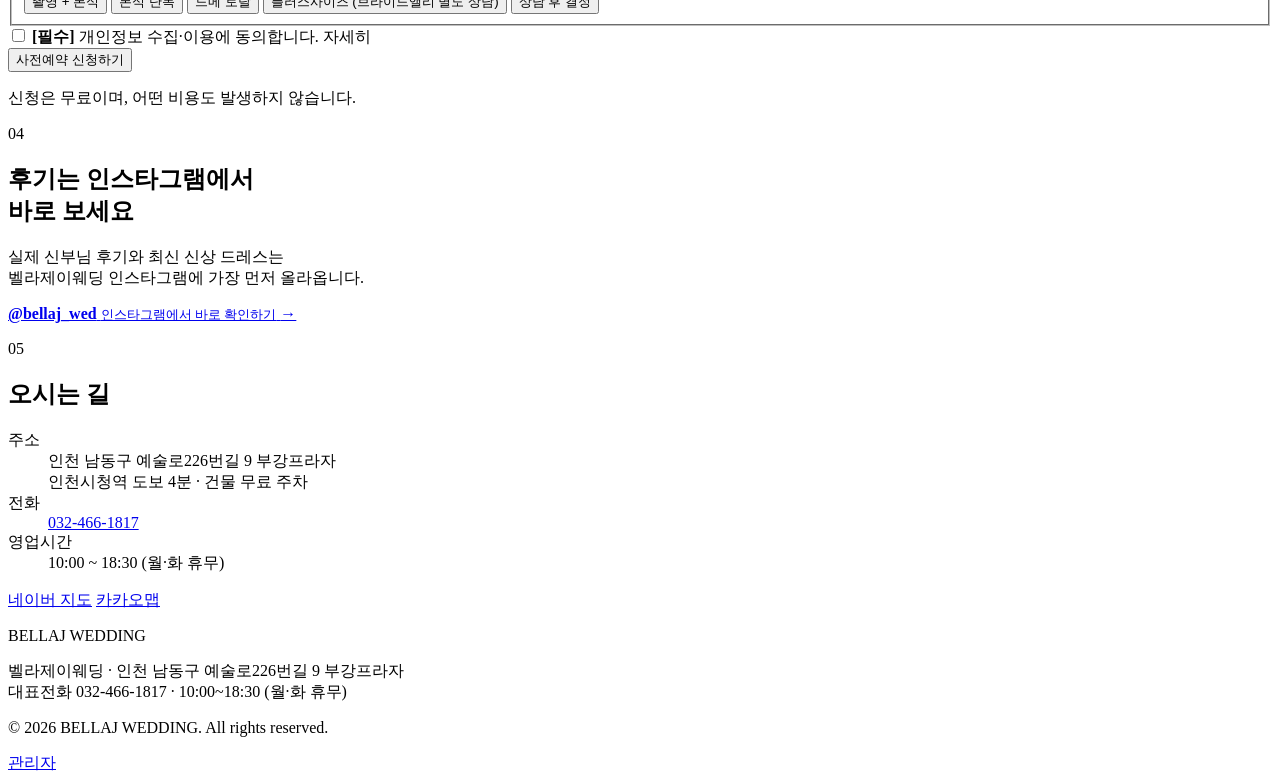
==== commit 4906952a: "'아틀리에(ATELIER)' 용어를 '오트 쿠튀르(Haute Couture)'로 교체 — 히어로 칩·리드, 02 소개 타이틀·리드, 강점 카드 태그, 메타·OG·JSON-LD, 운" ====
--- a/public/index.html
+++ b/public/index.html
@@ -3,14 +3,14 @@
 <head>
 <meta charset="utf-8">
 <meta name="viewport" content="width=device-width, initial-scale=1, viewport-fit=cover">
-<title>벨라제이웨딩 프라이빗 피팅 초대전 | 인천 자체제작 드레스 아틀리에</title>
-<meta name="description" content="인천 구월동 벨라제이웨딩 프라이빗 피팅 초대전. 인천에서 직접 제작하는 드레스 아틀리에 — 체형별 1:1 맞춤 패턴·가봉. 플러스사이즈(77~120)는 별도 브랜드 ‘브라이드앨리’에서 운영. 30초 사전예약 · 계약 강요 없음 · 무료 주차.">
+<title>벨라제이웨딩 프라이빗 피팅 초대전 | 인천 자체제작 드레스 오트 쿠튀르</title>
+<meta name="description" content="인천 구월동 벨라제이웨딩 프라이빗 피팅 초대전. 인천에서 직접 제작하는 오트 쿠튀르 — 체형별 1:1 맞춤 패턴·가봉. 플러스사이즈(77~120)는 별도 브랜드 ‘브라이드앨리’에서 운영. 30초 사전예약 · 계약 강요 없음 · 무료 주차.">
 <meta name="theme-color" content="#fdfcfa">
 <!-- 1차 시안: 검색 노출 차단. 정식 오픈 때 이 줄을 지우세요. -->
 <meta name="robots" content="noindex, nofollow">
 <meta property="og:type" content="website">
 <meta property="og:title" content="벨라제이웨딩 프라이빗 피팅 초대전">
-<meta property="og:description" content="인천에서 직접 제작하는 드레스 아틀리에, 벨라제이웨딩. 선착순 50쌍 한정 · 30초 신청 · 계약 강요 없음 · 무료 주차.">
+<meta property="og:description" content="인천에서 직접 제작하는 오트 쿠튀르, 벨라제이웨딩. 선착순 50쌍 한정 · 30초 신청 · 계약 강요 없음 · 무료 주차.">
 <meta property="og:image" content="/images/og.jpg">
 <meta property="og:locale" content="ko_KR">
 <link rel="icon" href="/favicon.svg" type="image/svg+xml">
@@ -44,12 +44,12 @@
       </h1>
       <p class="hero-lead">
         인천에 드레스 샵은 많아도<br>
-        직접 제작하는 아틀리에는 흔치 않습니다.<br>
+        직접 제작하는 <span class="nw">오트 쿠튀르는</span> 흔치 않습니다.<br>
         <b>기성 드레스에 몸을 맞추지 말고, 나에게 꼭 맞는 핏.</b>
       </p>
 
       <ul class="hero-points" aria-label="초대전 안내">
-        <li class="is-key">인천 직접 제작 아틀리에</li>
+        <li class="is-key">인천 직접 제작 오트 쿠튀르</li>
         <li>선착순 50쌍 한정</li>
         <li>30초 신청</li>
         <li>계약 강요 없음</li>
@@ -108,9 +108,9 @@
   <section class="section section-tint" id="about">
     <div class="section-head">
       <p class="num">02</p>
-      <h2 class="section-title">인천 자체제작 아틀리에가<br>드레스를 만드는 방식</h2>
+      <h2 class="section-title">인천 오트 쿠튀르가<br>드레스를 만드는 방식</h2>
       <p class="section-lead">
-        인천에 드레스 샵은 많아도, 직접 패턴을 뜨고 제작까지 하는 곳은 흔치 않습니다.<br>
+        인천에 드레스 샵은 많아도, 직접 패턴을 뜨고 제작까지 하는 <span class="nw">오트 쿠튀르는</span> 흔치 않습니다.<br>
         벨라제이웨딩은 인천에서 직접 만들고, 인천에서 직접 입어봅니다.
       </p>
     </div>
@@ -129,7 +129,7 @@
     <ol class="strengths">
       <li class="is-main">
         <span class="strength-no">01</span>
-        <p class="strength-tag">BELLAJ ATELIER · 직접 제작</p>
+        <p class="strength-tag">BELLAJ HAUTE COUTURE · 직접 제작</p>
         <h3>인천 자체제작 드레스, 체형에 맞춘 핏</h3>
         <p>대여용 드레스는 들어온 치수에 몸을 맞추지만, 직접 제작하면 반대입니다. 신부님 어깨선·허리·밴딩을 기준으로 패턴을 잡아 만들고 고치기 때문에, 억지로 조이지 않아도 실루엣이 자연스럽습니다.</p>
       </li>
@@ -339,7 +339,7 @@
   "@type": "LocalBusiness",
   "additionalType": "https://schema.org/ClothingStore",
   "name": "벨라제이웨딩",
-  "description": "인천 구월동 웨딩드레스 전문점. 인천에서 직접 패턴을 뜨고 제작하는 자체제작 아틀리에. 체형별 1:1 맞춤 패턴·가봉, 베일·장갑·액세서리 1:1 코디. 플러스사이즈(77~120)는 별도 브랜드 ‘브라이드앨리’에서 운영.",
+  "description": "인천 구월동 웨딩드레스 전문점. 인천에서 직접 패턴을 뜨고 제작하는 자체제작 오트 쿠튀르. 체형별 1:1 맞춤 패턴·가봉, 베일·장갑·액세서리 1:1 코디. 플러스사이즈(77~120)는 별도 브랜드 ‘브라이드앨리’에서 운영.",
   "telephone": "+82-32-466-1817",
   "address": {
     "@type": "PostalAddress",
